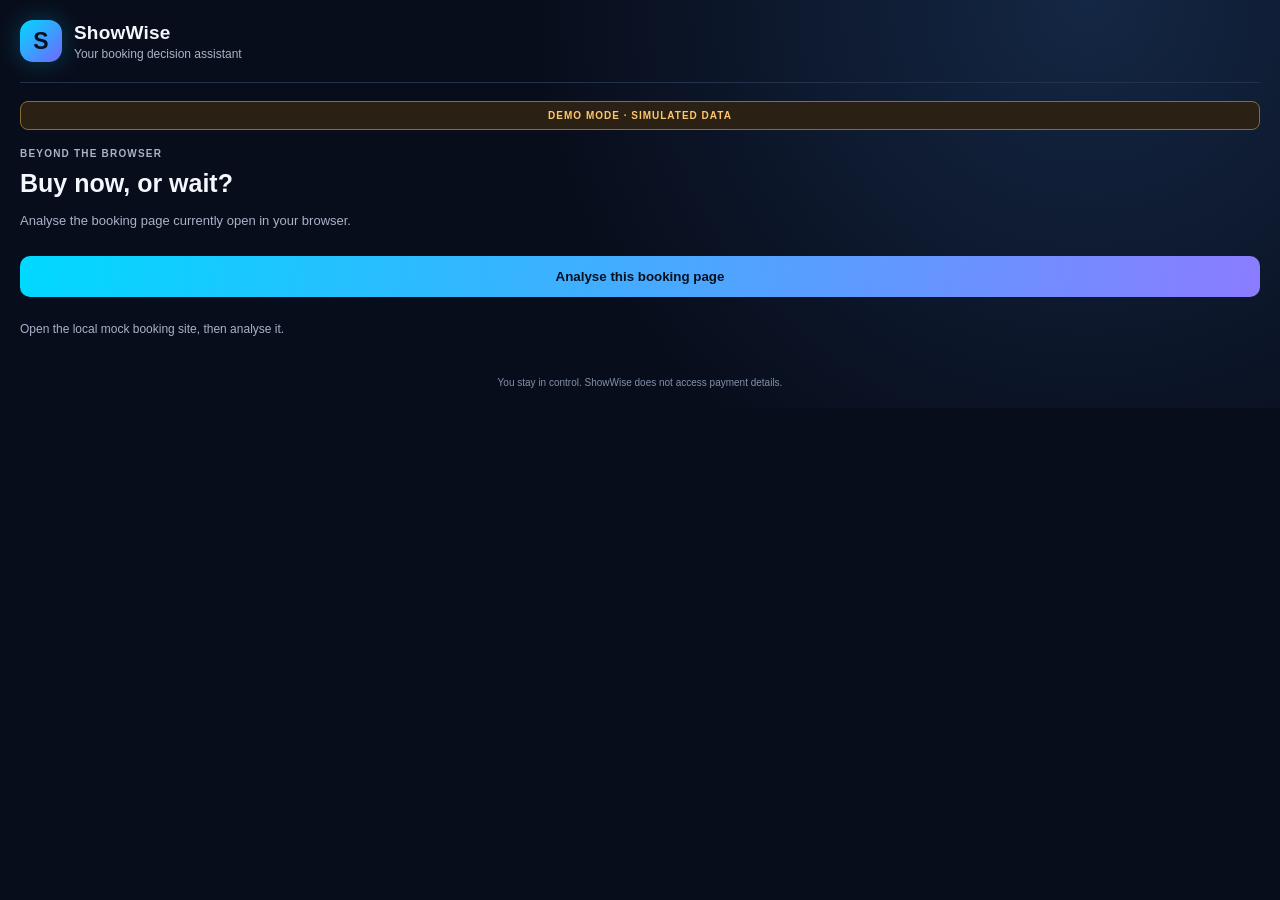
==== extension/sidepanel.html @ c83e4108 "Initial PlanMyShow MVP" ====
<!doctype html>
<html lang="en">
<head>
  <meta charset="utf-8" />
  <meta name="viewport" content="width=device-width, initial-scale=1" />
  <title>ShowWise</title>
  <link rel="stylesheet" href="sidepanel.css" />
</head>
<body>
  <main class="app">
    <header class="header">
      <div class="brand-mark">S</div>
      <div>
        <h1>ShowWise</h1>
        <p>Your booking decision assistant</p>
      </div>
    </header>

    <div class="notice">DEMO MODE · SIMULATED DATA</div>
    <section class="intro">
      <p class="eyebrow">BEYOND THE BROWSER</p>
      <h2>Buy now, or wait?</h2>
      <p>Analyse the booking page currently open in your browser.</p>
    </section>

    <button id="analyse" class="primary">Analyse this booking page</button>
    <p id="status" class="status" role="status">Open the local mock booking site, then analyse it.</p>

    <section id="result" class="result hidden" aria-live="polite">
      <div class="result-top">
        <span class="eyebrow">SHOWWISE RECOMMENDATION</span>
        <span id="verdict" class="verdict">WAIT</span>
      </div>
      <h3 id="movie">Movie</h3>
      <p id="details" class="muted"></p>
      <div class="metrics">
        <div><span>Ticket</span><strong id="ticket"></strong></div>
        <div><span>Booking fee</span><strong id="fee"></strong></div>
        <div><span>Available seats</span><strong id="seats"></strong></div>
        <div><span>Demand</span><strong id="demand"></strong></div>
      </div>
      <h4>Why this recommendation?</h4>
      <ul id="reasons"></ul>
      <p class="disclaimer">This is a rule-based demo recommendation using simulated data. It is not a guaranteed prediction of future prices or seat availability.</p>
    </section>

    <footer>You stay in control. ShowWise does not access payment details.</footer>
  </main>
  <script src="sidepanel.js"></script>
</body>
</html>
---- extension/sidepanel.css ----
:root { color-scheme: dark; font-family: Inter, Segoe UI, Arial, sans-serif; background: #080d1b; color: #f5f7ff; }
* { box-sizing: border-box; }
body { margin: 0; min-width: 280px; background: radial-gradient(circle at 85% 0%, #142744 0, #080d1b 48%); }
.app { padding: 20px; }
.header { display: flex; align-items: center; gap: 12px; padding-bottom: 20px; border-bottom: 1px solid #23314b; }
.brand-mark { display: grid; place-items: center; width: 42px; height: 42px; border-radius: 13px; background: linear-gradient(135deg, #00d9ff, #7167ff); color: #07101e; font-size: 23px; font-weight: 900; box-shadow: 0 0 24px #00d9ff40; }
h1 { margin: 0; font-size: 19px; letter-spacing: .2px; }
.header p, .intro p, .muted { color: #a8b3c7; }
.header p { margin: 3px 0 0; font-size: 12px; }
.notice { margin: 18px 0; padding: 8px 10px; border: 1px solid #8d6a32; border-radius: 8px; color: #ffc66d; background: #2a2114; text-align: center; font-size: 10px; font-weight: 800; letter-spacing: 1px; }
.eyebrow { color: #00d9ff; font-size: 10px; font-weight: 800; letter-spacing: 1.2px; }
.intro h2 { margin: 8px 0; font-size: 25px; }
.intro p:last-child { font-size: 13px; line-height: 1.5; }
button { width: 100%; margin: 12px 0; padding: 13px; border: 0; border-radius: 10px; background: linear-gradient(100deg, #00d9ff, #8b7cff); color: #07101e; font-weight: 800; cursor: pointer; }
button:hover { filter: brightness(1.08); }
.status { min-height: 36px; color: #a8b3c7; font-size: 12px; line-height: 1.45; }
.result { margin-top: 14px; padding: 15px; border: 1px solid #263b5b; border-radius: 15px; background: #101a30dd; box-shadow: 0 12px 34px #0005; }
.hidden { display: none; }
.result-top { display: flex; justify-content: space-between; align-items: center; gap: 8px; }
.verdict { padding: 7px 10px; border-radius: 8px; color: #07101e; background: #ffc66d; font-size: 12px; font-weight: 900; }
.verdict.buy { background: #35d39a; }
.verdict.switch { background: #00d9ff; }
.result h3 { margin: 14px 0 4px; font-size: 18px; }
.muted { margin: 0; font-size: 12px; }
.metrics { display: grid; grid-template-columns: 1fr 1fr; gap: 9px; margin: 15px 0; }
.metrics div { padding: 10px; border-radius: 9px; background: #080f20; }
.metrics span { display: block; color: #a8b3c7; font-size: 10px; }
.metrics strong { display: block; margin-top: 5px; font-size: 14px; }
h4 { margin: 16px 0 7px; }
ul { padding-left: 18px; color: #d6deed; font-size: 12px; line-height: 1.55; }
.disclaimer { padding: 9px; border-left: 2px solid #ffc66d; background: #241e16; color: #d8c7a7; font-size: 10px; line-height: 1.45; }
footer { margin-top: 20px; color: #8391aa; text-align: center; font-size: 10px; }
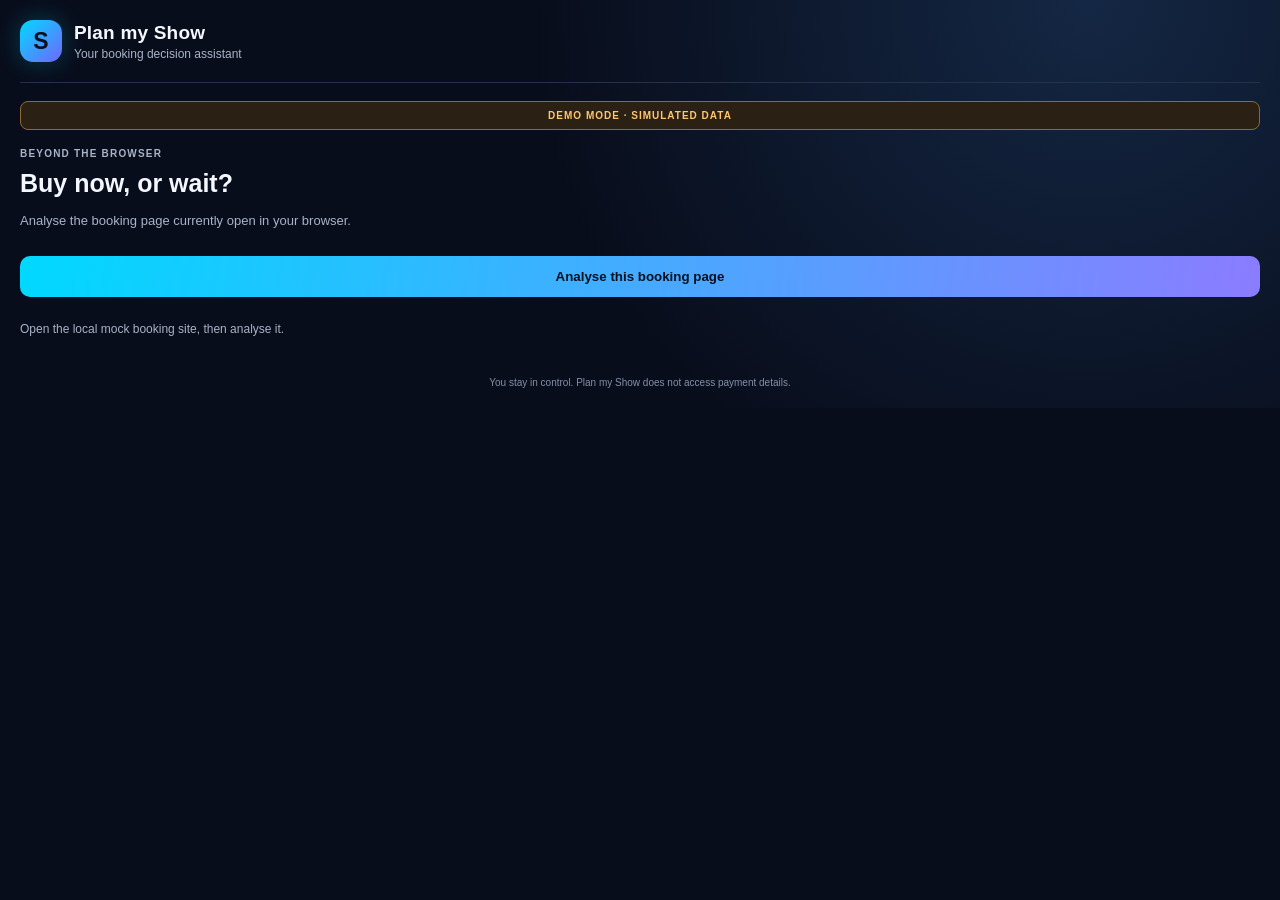
==== commit 31a91aef: "Update project branding to PlanMyShow" ====
--- a/extension/sidepanel.html
+++ b/extension/sidepanel.html
@@ -3,7 +3,7 @@
 <head>
   <meta charset="utf-8" />
   <meta name="viewport" content="width=device-width, initial-scale=1" />
-  <title>ShowWise</title>
+  <title>Plan my Show</title>
   <link rel="stylesheet" href="sidepanel.css" />
 </head>
 <body>
@@ -11,7 +11,7 @@
     <header class="header">
       <div class="brand-mark">S</div>
       <div>
-        <h1>ShowWise</h1>
+        <h1>Plan my Show</h1>
         <p>Your booking decision assistant</p>
       </div>
     </header>
@@ -28,7 +28,7 @@
 
     <section id="result" class="result hidden" aria-live="polite">
       <div class="result-top">
-        <span class="eyebrow">SHOWWISE RECOMMENDATION</span>
+        <span class="eyebrow">Plan my Show RECOMMENDATION</span>
         <span id="verdict" class="verdict">WAIT</span>
       </div>
       <h3 id="movie">Movie</h3>
@@ -44,7 +44,7 @@
       <p class="disclaimer">This is a rule-based demo recommendation using simulated data. It is not a guaranteed prediction of future prices or seat availability.</p>
     </section>
 
-    <footer>You stay in control. ShowWise does not access payment details.</footer>
+    <footer>You stay in control. Plan my Show does not access payment details.</footer>
   </main>
   <script src="sidepanel.js"></script>
 </body>
